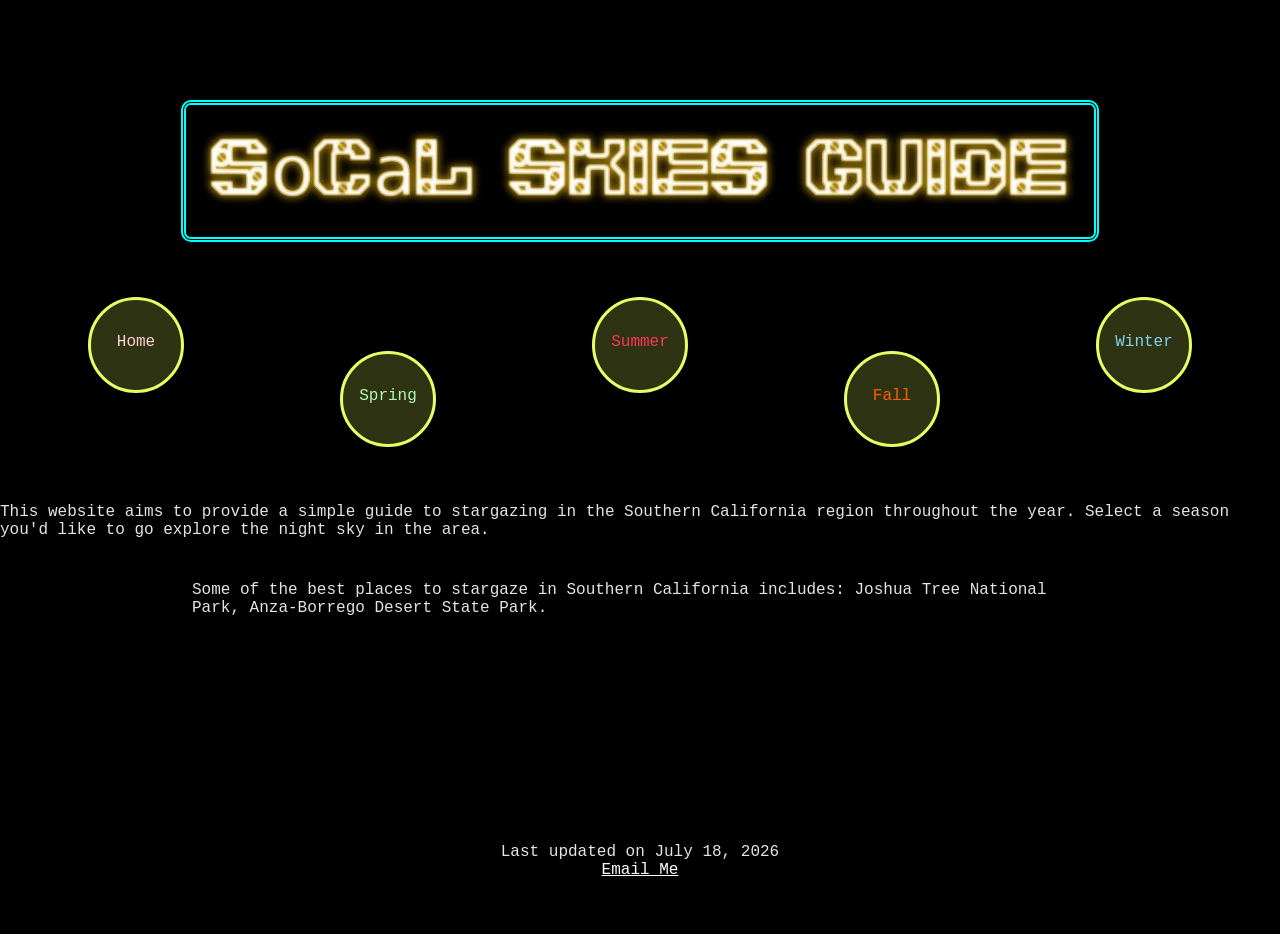
==== index.html @ 2339391b "Project 2-2" ====
<!DOCTYPE html>
<html lang="en">
    <head>
        <meta charset="UTF-8">
        <link href="main.css" rel="stylesheet">
        <title>SoCal Stars Guide</title>
    </head>
    
    <body>
        <header>
            <img src="siteTitle.jpg" alt="SoCal Star Guide">
        </header>
        
    
        <nav class="horizontalNav">
            <ul>
                <li><a href="index.html">Home</a></li>
                <li><a href="#">Spring</a></li>
                <li><a href="#">Summer</a></li>
                <li><a href="#">Fall</a></li>
                <li><a href="#">Winter</a></li>
            </ul>
        </nav>
        
         <div id="siteDescription">
            <p>
                This website aims to provide a simple guide to stargazing in the Southern California region throughout the year.
                Select a season you'd like to go explore the night sky in the area.
            </p>
        </div>
        
        <div id="locationRec">
            <p>
                Some of the best places to stargaze in Southern California includes: 
                Joshua Tree National Park, Anza-Borrego Desert State Park. 
            </p>
        </div>
        
        <footer>
            Last updated on July 18, 2026 
            <br>
            <a href="mailto:jchan0150@student.cerritos.edu">Email Me</a> 
        </footer>
        
        
    </body>
</html>
---- main.css ----
@charset "utf-8";

html {
    height: 100%;
}

body {
    min-height: 100vh;
    margin: 0;
    background-color: black;
    /*color: #FFFf33;*/
    color: #e5e4e2;
    /*font-family: Arial, Helvetica, sans-serif;*/
    font-family: Monaco, Consolas, "Lucida Console", monospace;
    display: grid;
    grid-template-rows: auto;
    align-content: center;
    justify-content: center;
}

header {
    margin-top: 100px;
    text-align: center;
}

header img {
    border-radius: 10px;
    border-width: 5px;
    border-style: double;
    border-color: #00ffff;
}

section#siteDescription, #locationRec {
    margin: 10px;
    width: 70%;
    justify-self: center;
}

nav.horizontalNav ul {
    display: grid;
    grid-auto-flow: column;
    list-style: none;
    padding: 10px;
    margin-top: 40px;
    margin-bottom: 30px;
    text-align: center;
    height: 150px;
}

nav.horizontalNav li:nth-child(1) a { color: #ffd1dc}
nav.horizontalNav li:nth-child(2) a { color: #b2fab4}
nav.horizontalNav li:nth-child(3) a { color: #ff355e}
nav.horizontalNav li:nth-child(4) a { color: #ff5e00}
nav.horizontalNav li:nth-child(5) a { color: #89cff0}

nav.horizontalNav li a {
    display: block;
    border-color: #e6ff66;
    border-style: solid;
    border-width: 3px;
    border-radius: 50%;
    padding: 10px;
    margin: auto;
    width: 70px;
    height: 70px;
    text-align: center;
    text-decoration: none;
    line-height: 65px;
    background-color: rgba(230, 255, 102, 0.2) ;
}

nav.horizontalNav li a:hover {
    color: #9457eb;
}

nav.horizontalNav li:nth-child(odd) {
    align-self: start;
}

nav.horizontalNav li:nth-child(even) {
    align-self: end;
}


footer {
    margin-top: 150px;
    padding: 50px;
    text-align: center;
}

footer a{
    color: white;
}
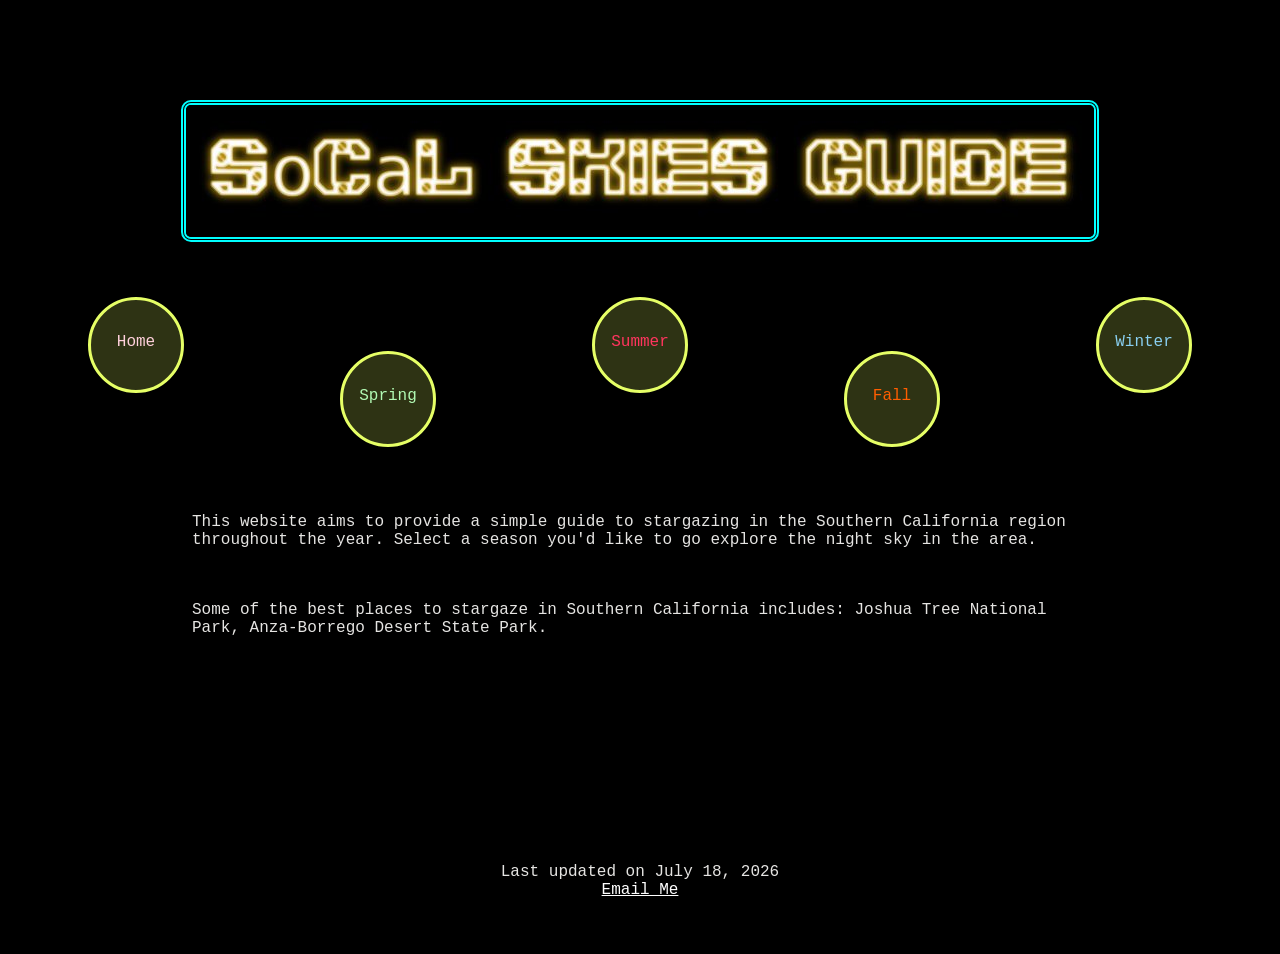
==== commit 012597a7: "Project 2-2" ====
--- a/index.html
+++ b/index.html
@@ -8,7 +8,7 @@
     
     <body>
         <header>
-            <img src="siteTitle.jpg" alt="SoCal Star Guide">
+            <img src="siteTitle.jpg" alt="SoCal SKIES GUIDE">
         </header>
         
     
--- a/main.css
+++ b/main.css
@@ -30,7 +30,7 @@
     border-color: #00ffff;
 }
 
-section#siteDescription, #locationRec {
+#siteDescription, #locationRec {
     margin: 10px;
     width: 70%;
     justify-self: center;
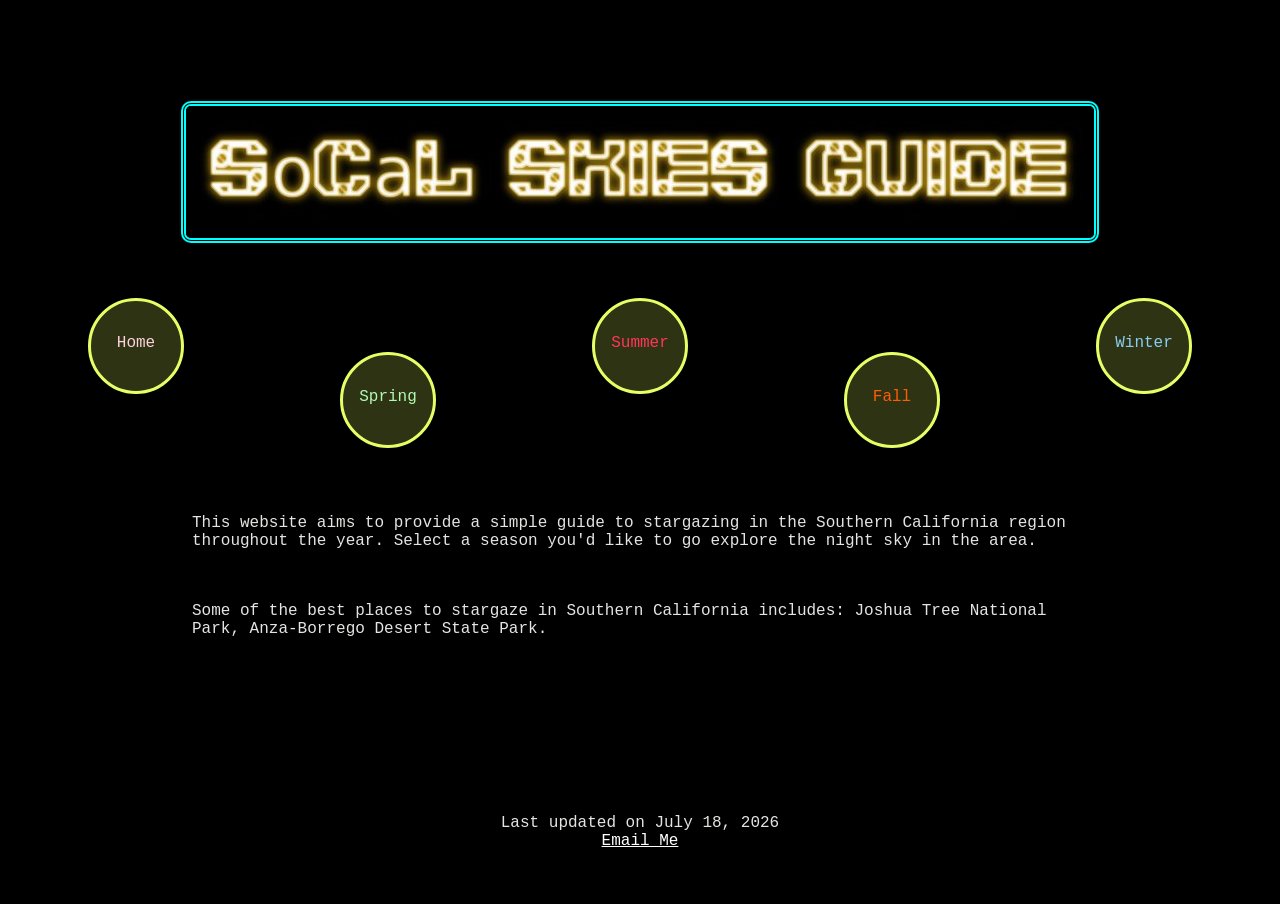
==== commit ac68e1be: "Update index.html" ====
--- a/index.html
+++ b/index.html
@@ -3,12 +3,12 @@
     <head>
         <meta charset="UTF-8">
         <link href="main.css" rel="stylesheet">
-        <title>SoCal Stars Guide</title>
+        <title>SoCal SKIES GUIDE</title>
     </head>
     
     <body>
         <header>
-            <img src="siteTitle.jpg" alt="SoCal SKIES GUIDE">
+            <img src="siteTitle.jpg" alt="SoCal Skies Guide">
         </header>
         
     
--- a/main.css
+++ b/main.css
@@ -83,11 +83,11 @@
 
 
 footer {
-    margin-top: 150px;
+    margin-top: 100px;
     padding: 50px;
     text-align: center;
 }
 
 footer a{
     color: white;
-}+}
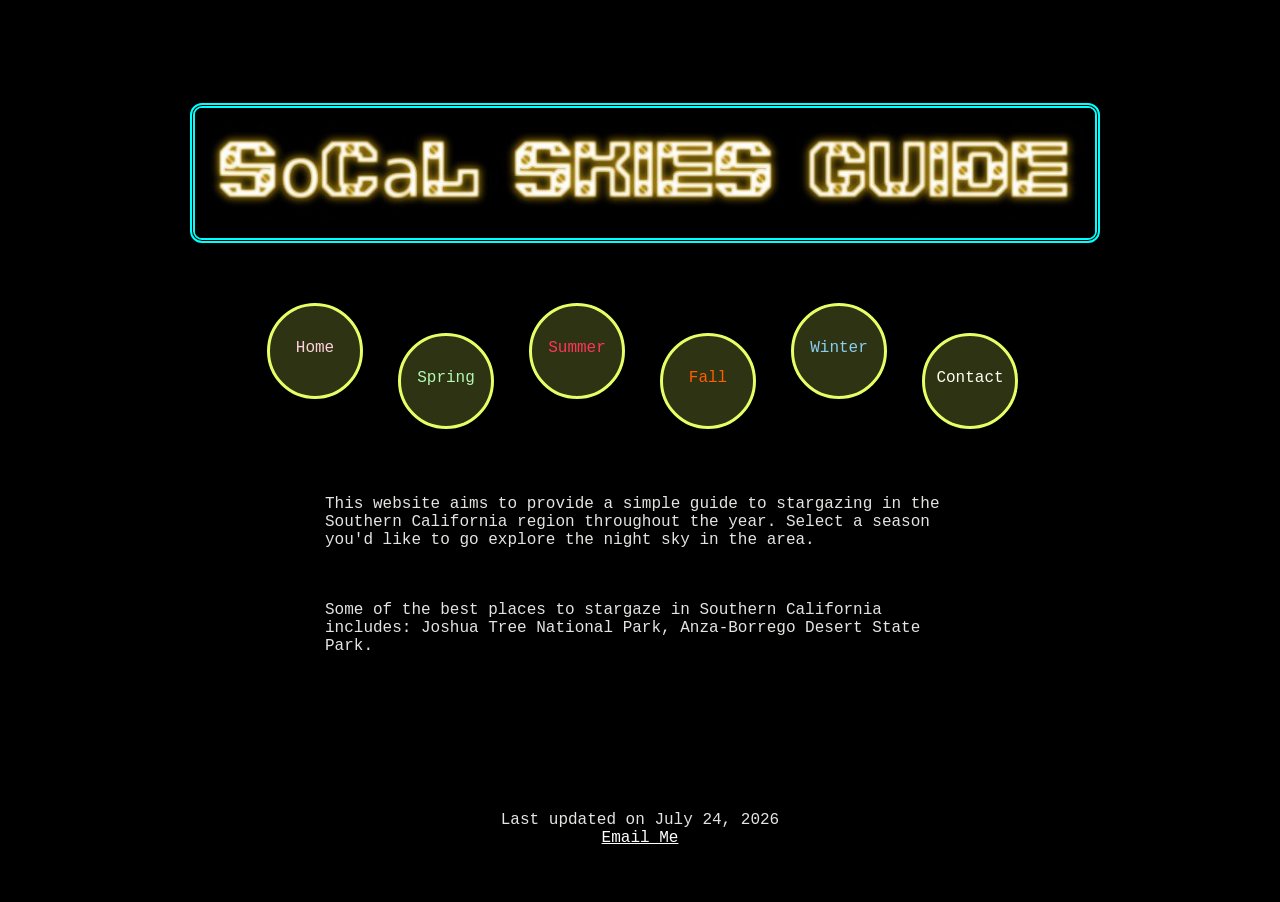
==== commit 4086e080: "Project 2-3" ====
--- a/index.html
+++ b/index.html
@@ -2,8 +2,10 @@
 <html lang="en">
     <head>
         <meta charset="UTF-8">
+        <!-- for pages to be responsive to other devices -->
+        <meta name="viewport" content="width=device-width, initial-scale=1.0">
         <link href="main.css" rel="stylesheet">
-        <title>SoCal SKIES GUIDE</title>
+        <title>SoCal Skies Guide</title>
     </head>
     
     <body>
@@ -16,9 +18,10 @@
             <ul>
                 <li><a href="index.html">Home</a></li>
                 <li><a href="#">Spring</a></li>
-                <li><a href="#">Summer</a></li>
+                <li><a href="summer.html">Summer</a></li>
                 <li><a href="#">Fall</a></li>
                 <li><a href="#">Winter</a></li>
+                <li><a href="contact.html">Contact</a></li>
             </ul>
         </nav>
         
@@ -37,7 +40,7 @@
         </div>
         
         <footer>
-            Last updated on July 18, 2026 
+            Last updated on July 24, 2026 
             <br>
             <a href="mailto:jchan0150@student.cerritos.edu">Email Me</a> 
         </footer>
--- a/main.css
+++ b/main.css
@@ -14,6 +14,7 @@
     font-family: Monaco, Consolas, "Lucida Console", monospace;
     display: grid;
     grid-template-rows: auto;
+    grid-template-columns: minmax(0, 900px);
     align-content: center;
     justify-content: center;
 }
@@ -24,7 +25,9 @@
 }
 
 header img {
-    border-radius: 10px;
+    max-width: 100%;
+    height: auto;
+    border-radius: 12px;
     border-width: 5px;
     border-style: double;
     border-color: #00ffff;
@@ -37,14 +40,15 @@
 }
 
 nav.horizontalNav ul {
-    display: grid;
-    grid-auto-flow: column;
+    display: flex;
+    flex-wrap: wrap;
+    justify-content: center;
+    gap: 30px;
     list-style: none;
     padding: 10px;
     margin-top: 40px;
     margin-bottom: 30px;
     text-align: center;
-    height: 150px;
 }
 
 nav.horizontalNav li:nth-child(1) a { color: #ffd1dc}
@@ -52,6 +56,7 @@
 nav.horizontalNav li:nth-child(3) a { color: #ff355e}
 nav.horizontalNav li:nth-child(4) a { color: #ff5e00}
 nav.horizontalNav li:nth-child(5) a { color: #89cff0}
+nav.horizontalNav li:nth-child(6) a { color: #fffff0}
 
 nav.horizontalNav li a {
     display: block;
@@ -74,20 +79,130 @@
 }
 
 nav.horizontalNav li:nth-child(odd) {
-    align-self: start;
+    margin: 5px;
 }
 
 nav.horizontalNav li:nth-child(even) {
-    align-self: end;
+    margin-top: 35px;
+}
+
+
+/* form layout styles */
+
+/* centers form & sets width */
+form {
+    display: grid;
+    justify-self: center;
+    width: 70%;
+}
+
+/* lays out label & input in a row */
+div.formRow {
+    display: flex;
+    flex-flow: row wrap;
+    margin: 7px;
+}
+
+/* gives starting width */
+div.formRow > * {
+    flex: 1 1 150px;
+}
+
+/* styel field labels */
+div.formRow label {
+    color: #89cff0;
+    font-size: 0.9em;
+}
+
+/* style inputs */
+div.formRow input, div.formRow select, div.formRow textarea {
+    background-color: rgba(230, 255, 102, 0.1);
+    border: 2px solid #00ffff;
+    border-radius: 6px;
+    color: #e5e4e2;
+    font-family: inherit;
+    font-size: 1em;
+    padding: 10px;
+}
+
+/* changes border color when selected */
+div.formRow input:focus, div.formRow select:focus, div.formRow textarea:focus {
+    outline: none;
+    border-color: #9457eb;
+}
+
+/* allow message box to only resize vertically */
+div.formRow textarea {
+    resize: vertical;
+}
+
+div.buttons {
+    display: flex;
+    justify-content: center;
+    gap: 15px;
+    margin-top: 10px;
+}
+
+div.buttons input[type="submit"], div.buttons input[type="reset"] {
+    padding: 10px 25px;
+    background-color: rgba(230, 255, 102, 0.2);
+    border: 3px solid #e6ff66;
+    border-radius: 30px;
+    color: #e5e4e2;
+    font-family: inherit;
+    font-size: 0.9em;
+    cursor: pointer;
+}
+
+div.buttons input[type="submit"]:hover, div.buttons input[type="reset"]:hover {
+    color: #9457eb;
+    border-color: #9457eb;
+}
+
+
+/* gallery layout styles */
+
+div.gallery {
+    display: flex;
+    flex-wrap: wrap;
+    justify-content: center;
+}
+
+div.gallery-itemC {
+    margin: 5px;
+    border: 1px solid #00ffff;
+    width: 30%;
+    min-width: 150px;
+}
+
+div.gallery-itemM {
+    margin: 5px;
+    border: 1px solid #00ffff;
+    width: 95%;
+    min-width: 150px;
+}
+
+div.gallery-itemC:hover, div.gallery-itemM:hover {
+    border: 1px solid #9457eb;
+}
+
+div.gallery-itemC img, div.gallery-itemM img {
+    width: 100%;
+    height: auto;
+}
+
+div.gallery-itemC div.desc, div.gallery-itemM div.desc {
+    padding: 15px;
+    text-align: center;
 }
 
 
 footer {
-    margin-top: 100px;
+    margin-top: 80px;
     padding: 50px;
     text-align: center;
 }
 
 footer a{
     color: white;
-}
+}
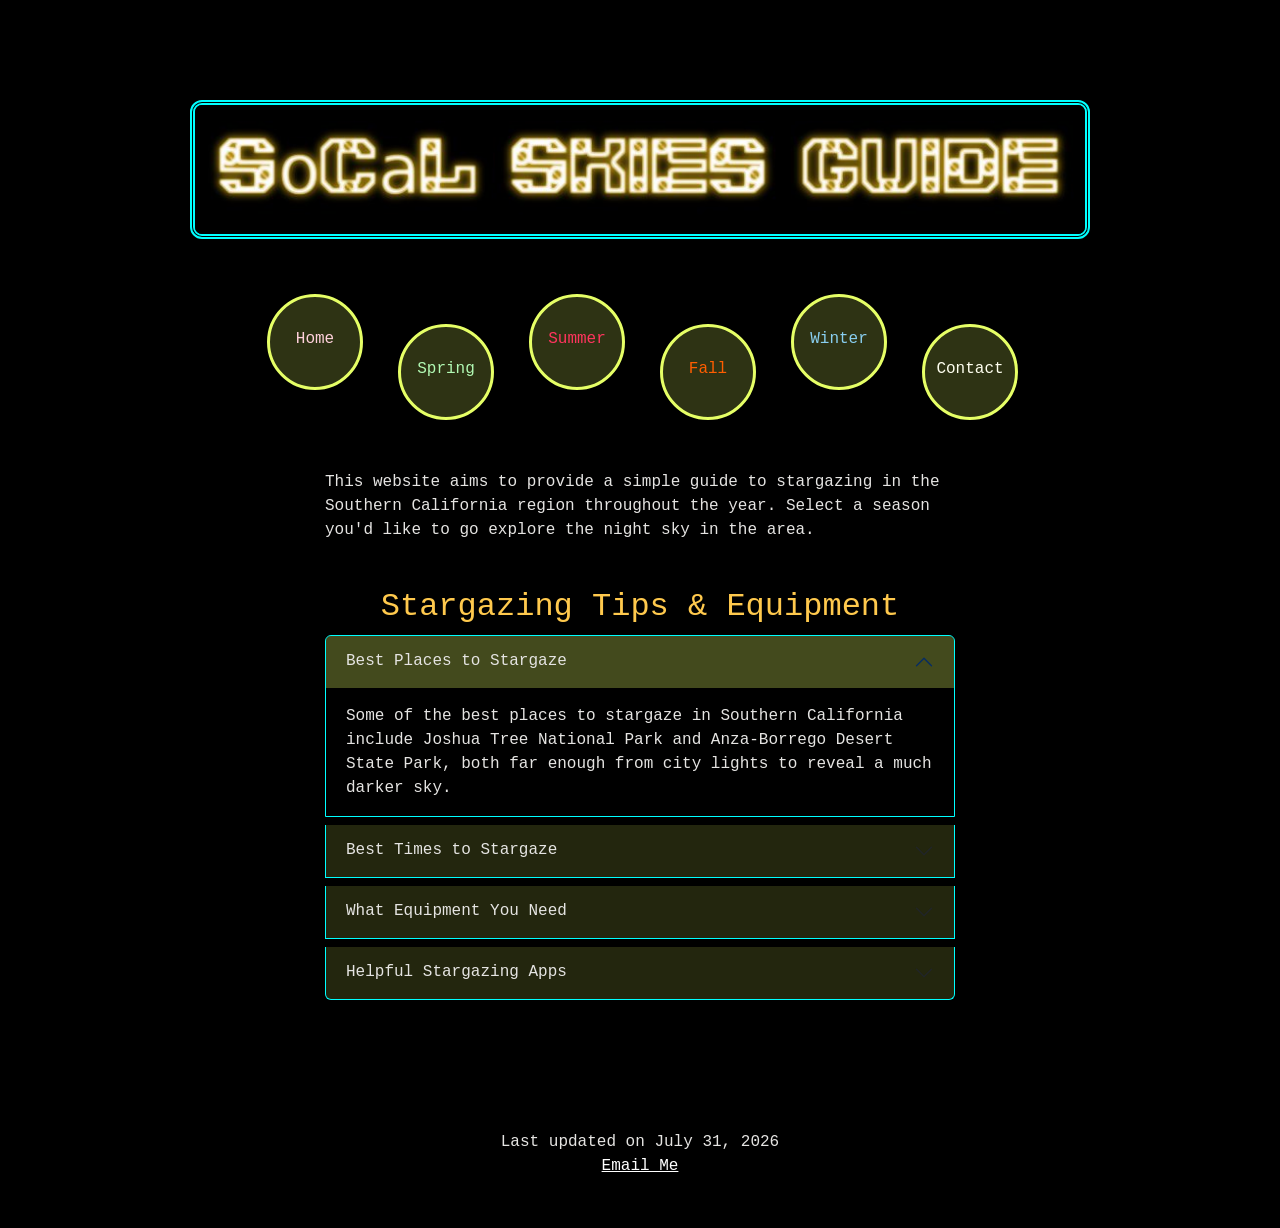
==== commit 10bc54a7: "Project 2-5" ====
--- a/index.html
+++ b/index.html
@@ -4,6 +4,7 @@
         <meta charset="UTF-8">
         <!-- for pages to be responsive to other devices -->
         <meta name="viewport" content="width=device-width, initial-scale=1.0">
+        <link href="https://cdn.jsdelivr.net/npm/bootstrap@5.3.8/dist/css/bootstrap.min.css" rel="stylesheet">
         <link href="main.css" rel="stylesheet">
         <title>SoCal Skies Guide</title>
     </head>
@@ -17,34 +18,116 @@
         <nav class="horizontalNav">
             <ul>
                 <li><a href="index.html">Home</a></li>
-                <li><a href="#">Spring</a></li>
+                <li><a href="spring.html">Spring</a></li>
                 <li><a href="summer.html">Summer</a></li>
-                <li><a href="#">Fall</a></li>
-                <li><a href="#">Winter</a></li>
+                <li><a href="fall.html">Fall</a></li>
+                <li><a href="winter.html">Winter</a></li>
                 <li><a href="contact.html">Contact</a></li>
             </ul>
         </nav>
         
-         <div id="siteDescription">
+        <div id="siteDescription">
             <p>
-                This website aims to provide a simple guide to stargazing in the Southern California region throughout the year.
-                Select a season you'd like to go explore the night sky in the area.
+                This website aims to provide a simple guide to stargazing in the Southern California region 
+                throughout the year. Select a season you'd like to go explore the night sky in the area.
             </p>
         </div>
         
-        <div id="locationRec">
-            <p>
-                Some of the best places to stargaze in Southern California includes: 
-                Joshua Tree National Park, Anza-Borrego Desert State Park. 
-            </p>
+        <div id="tipsSection">
+            <h1>Stargazing Tips &amp; Equipment</h1>
+            
+            <div class="accordion" id="tipsAccordion">
+                
+                <div class="accordion-item">
+                    <h2 class="accordion-header" id="headingLocation">
+                        <button class="accordion-button" type="button" data-bs-toggle="collapse"
+                                data-bs-target="#collapseLocation" aria-expanded="true" 
+                                aria-controls="collapseLocation">
+                            Best Places to Stargaze
+                        </button>
+                    </h2>
+                    <div id="collapseLocation" class="accordion-collapse collapse show"
+                         role="region"
+                         aria-labelledby="headingLocation" data-bs-parent="#tipsAccordion">
+                        <div class="accordion-body">
+                            Some of the best places to stargaze in Southern California include Joshua Tree National
+                            Park and Anza-Borrego Desert State Park, both far enough from city lights to reveal a much
+                            darker sky.
+                        </div>
+                    </div>
+                </div>
+                
+                <div class="accordion-item">
+                    <h2 class="accordion-header" id="headingTiming">
+                        <button class="accordion-button collapsed" type="button" data-bs-toggle="collapse"
+                                data-bs-target="#collapseTiming" aria-expanded="false" 
+                                aria-controls="collapseTiming">
+                            Best Times to Stargaze
+                        </button>
+                    </h2>
+                    <div id="collapseTiming" class="accordion-collapse collapse"
+                         role="region"
+                         aria-labelledby="headingTiming" data-bs-parent="#tipsAccordion">
+                        <div class="accordion-body">
+                            Aim for a night with little to no moon, since a bright moon washes out fainter stars
+                            and meteors. Give your eyes about 20-30 minutes to fully adjust to the dark before 
+                            expecting to see much. Weeknights right after sunset work for bright constellations, 
+                            but meteor showers are usually best after midnight.
+                        </div>
+                    </div>
+                </div>
+                
+                <div class="accordion-item">
+                    <h2 class="accordion-header" id="headingGear">
+                        <button class="accordion-button collapsed" type="button" data-bs-toggle="collapse"
+                                data-bs-target="#collapseGear" aria-expanded="false" 
+                                aria-controls="collapseGear">
+                            What Equipment You Need
+                        </button>
+                    </h2>
+                    <div id="collapseGear" class="accordion-collapse collapse"
+                         role="region"
+                         aria-labelledby="headingGear" data-bs-parent="#tipsAccordion">
+                        <div class="accordion-body">
+                            You don't need a telescope to get started. Your eyes alone can pick out constellations,
+                            and a basic pair of binoculars will reveal star clusters and more detail in the Milky
+                            Way. Bring a red flashlight (it preserves night vision better than white light), a blanket
+                            or reclining chair, and a jacket to stay warm, since desert stargazing spots cool off fast
+                            after sunset.
+                        </div>
+                    </div>
+                </div>
+                
+                
+                <div class="accordion-item">
+                    <h2 class="accordion-header" id="headingApps">
+                        <button class="accordion-button collapsed" type="button" data-bs-toggle="collapse"
+                                data-bs-target="#collapseApps" aria-expanded="false" 
+                                aria-controls="collapseApps">
+                            Helpful Stargazing Apps
+                        </button>
+                    </h2>
+                    <div id="collapseApps" class="accordion-collapse collapse" 
+                         role="region"
+                         aria-labelledby="headingApps" data-bs-parent="#tipsAccordion">
+                        <div class="accordion-body">
+                            Stellarium is a free planetarium app that shows exactly what's overhead in real time,
+                            just point your phone at the sky. It's a great way to confirm you are looking at the
+                            right constellation.
+                        </div>
+                    </div>
+                </div>
+            </div>
+            
         </div>
         
         <footer>
-            Last updated on July 24, 2026 
+            Last updated on July 31, 2026 
             <br>
             <a href="mailto:jchan0150@student.cerritos.edu">Email Me</a> 
         </footer>
         
-        
+        <script src="https://cdn.jsdelivr.net/npm/bootstrap@5.3.8/dist/js/bootstrap.bundle.min.js"></script>
+    
     </body>
 </html>
--- a/main.css
+++ b/main.css
@@ -25,6 +25,7 @@
 }
 
 header img {
+    box-sizing: border-box;
     max-width: 100%;
     height: auto;
     border-radius: 12px;
@@ -33,7 +34,7 @@
     border-color: #00ffff;
 }
 
-#siteDescription, #locationRec {
+#siteDescription {
     margin: 10px;
     width: 70%;
     justify-self: center;
@@ -59,6 +60,7 @@
 nav.horizontalNav li:nth-child(6) a { color: #fffff0}
 
 nav.horizontalNav li a {
+    box-sizing: content-box;
     display: block;
     border-color: #e6ff66;
     border-style: solid;
@@ -75,7 +77,7 @@
 }
 
 nav.horizontalNav li a:hover {
-    color: #9457eb;
+    color: #e0b0b4;
 }
 
 nav.horizontalNav li:nth-child(odd) {
@@ -128,7 +130,7 @@
 /* changes border color when selected */
 div.formRow input:focus, div.formRow select:focus, div.formRow textarea:focus {
     outline: none;
-    border-color: #9457eb;
+    border-color: #e0b0b4;
 }
 
 /* allow message box to only resize vertically */
@@ -155,47 +157,132 @@
 }
 
 div.buttons input[type="submit"]:hover, div.buttons input[type="reset"]:hover {
-    color: #9457eb;
-    border-color: #9457eb;
-}
-
-
-/* gallery layout styles */
-
-div.gallery {
-    display: flex;
-    flex-wrap: wrap;
-    justify-content: center;
-}
-
-div.gallery-itemC {
-    margin: 5px;
+    color: #e0b0b4;
+    border-color: #e0b0b4;
+}
+
+/* page intro layout*/
+div.seasonIntro {
+    width: 70%;
+    justify-self: center;
+    margin-top: 20px;
+    text-align: center;
+}
+
+div.seasonIntro.spring h1 {
+    color: #b2fab4;
+    font-size: 2rem;
+}
+
+div.seasonIntro.summer h1 {
+    color: #ff355e;
+    font-size: 2rem;
+}
+
+div.seasonIntro.fall h1 {
+    color: #ff5e00;
+    font-size: 2rem;
+}
+
+div.seasonIntro.winter h1 {
+    color: #89cff0;
+    font-size: 2rem;
+}
+
+/* card layout */
+div.card {
+    background-color: black;
     border: 1px solid #00ffff;
-    width: 30%;
-    min-width: 150px;
-}
-
-div.gallery-itemM {
-    margin: 5px;
+    color: #e5e4e2;
+}
+
+div.card .list-group-item {
+    background-color: black;
+    color: #e5e4e2;
+    border-color: #00ffff;
+}
+
+div.card-body h2 {
+    font-size: 1.5rem;
+}
+
+p.photo-link {
+    margin-top: 8px;
+    font-size: 0.85em;
+}
+
+p.photo-link a {
+    color: #ffc94d;
+    text-decoration: underline;
+}
+
+p.photo-link a:hover {
+    color: #e0b0b4;
+}
+
+body.spring-page .card-title {
+    color: #b2fab4;
+}
+
+body.summer-page .card-title {
+    color: #ff355e;
+}
+
+body.fall-page .card-title {
+    color: #ff5e00;
+}
+
+body.winter-page .card-title {
+    color: #89cff0;
+}
+
+
+
+/* accordion layout */
+div#tipsSection {
+    width: 70%;
+    justify-self: center;
+    margin-top: 20px;
+    font-size: 2rem;
+}
+
+div#tipsSection h1 {
+    text-align: center;
+    color: #ffc94d;
+    font-size: 2rem;
+}
+
+div.accordion-item{
+    background-color: rgba(230, 255, 102, 0.05);
     border: 1px solid #00ffff;
-    width: 95%;
-    min-width: 150px;
-}
-
-div.gallery-itemC:hover, div.gallery-itemM:hover {
-    border: 1px solid #9457eb;
-}
-
-div.gallery-itemC img, div.gallery-itemM img {
-    width: 100%;
-    height: auto;
-}
-
-div.gallery-itemC div.desc, div.gallery-itemM div.desc {
-    padding: 15px;
-    text-align: center;
-}
-
+    margin-top: 8px;
+}
+
+button.accordion-button {
+    background-color: rgba(230, 255, 102, 0.1);
+    color: #e5e4e2;
+    font-family: inherit;
+    box-shadow: none;
+}
+
+button.accordion-button:not(.collapsed) {
+    background-color: rgba(230, 255, 102, 0.25);
+    color: #e5e4e2;
+    box-shadow: none;
+}
+
+button.accordion-button:focus {
+    border-color: #e6ff66;
+    box-shadow: none;
+}
+
+
+div.accordion-body {
+    background-color: black;
+    color: #e5e4e2;
+    font-family: inherit;
+    font-size: 1rem;
+}
 
 footer {
     margin-top: 80px;
@@ -203,6 +290,10 @@
     text-align: center;
 }
 
-footer a{
+footer a { 
     color: white;
+}
+
+footer a:hover {
+    color: #e0b0b4;
 }
